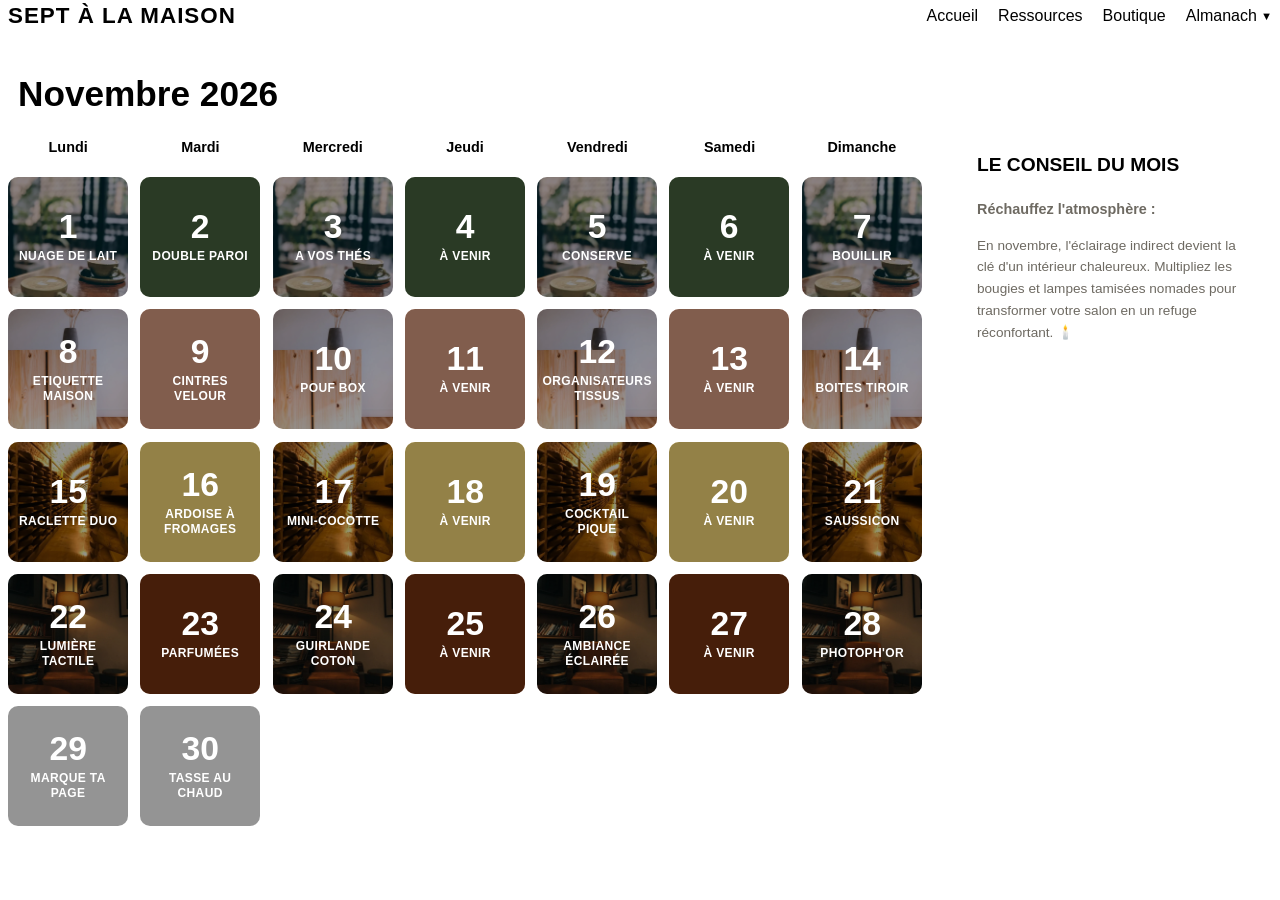
==== novembre/index.html @ d49446fe "Update index.html" ====
<!DOCTYPE html>
<html lang="fr">
<head>
    <meta charset="UTF-8">
    <meta name="viewport" content="width=device-width, initial-scale=1.0">
    <title>Sept à la Maison - Calendrier de Novembre Interactif</title>
    
    <meta name="robots" content="index, follow, max-image-preview:large">
    <meta name="description" content="Découvrez nos inspirations quotidiennes, astuces d'organisation et sélections de saison pour la maison.">
    
    <meta property="og:title" content="Sept à la Maison - Calendrier de Novembre">
    <meta property="og:description" content="Inspirations quotidiennes et astuces d'organisation pour la maison.">
    <meta property="og:type" content="website">

    <!-- Liaison vers votre feuille de style existante d'Octobre -->
    <link rel="stylesheet" href="../octobre/css/style.css">
    <!-- Liaison vers les styles spécifiques de Novembre (ajouts de la grille) -->
    <link rel="stylesheet" href="css/style-novembre.css">

    <style>
        /* Gestion dynamique de la liste déroulante Almanach */
        .dropdown-almanach { position: relative; display: inline-block; }
        .dropdown-almanach:hover .dropdown-content { display: block !important; }
        .dropdown-content a:hover { background-color: #f5f5f5; color: var(--swello-semaine) !important; }
    </style>
</head>
<body>

    <!-- Entête du site avec Menu Déroulant Almanach -->
    <header style="display: flex; justify-content: space-between; align-items: center; padding: 15px 20px; margin-bottom: 20px; border-bottom: 1px solid var(--border-color); background-color: #ffffff; margin:-20px -20px 20px -20px; font-family: sans-serif;">
        <h1 style="margin: 0; font-size: 1.4rem; text-transform: uppercase; letter-spacing: 1px; color: var(--swello-semaine);">Sept à la maison</h1>
        <nav style="display: flex; gap: 20px; align-items: center;">
            <a href="./../" style="color: var(--text-color); text-decoration: none; font-weight: 500;">Accueil</a>
            <a href="../ressources.html" style="color: var(--text-color); text-decoration: none; font-weight: 500;">Ressources</a>
            <a href="../boutique.html" style="color: var(--text-color); text-decoration: none; font-weight: 500;">Boutique</a>
            
            <!-- ONGLET ALMANACH DÉROULANT -->
            <div class="dropdown-almanach">
                <button style="background: none; border: none; color: var(--text-color); font-weight: 500; font-size: 1rem; cursor: pointer; padding: 0; display: flex; align-items: center; gap: 4px;">
                    Almanach <span style="font-size: 0.7rem;">▼</span>
                </button>
                <div class="dropdown-content" style="display: none; position: absolute; right: 0; background-color: #ffffff; min-width: 140px; box-shadow: 0px 8px 16px rgba(0,0,0,0.1); border: 1px solid var(--border-color); border-radius: 6px; z-index: 100; margin-top: 8px;">
                    <a href="../octobre/" style="color: var(--text-color); padding: 10px 15px; text-decoration: none; display: block; font-size: 0.9rem; border-bottom: 1px solid var(--border-color);">Octobre 2026</a>
                    <a href="./" style="color: var(--swello-semaine); padding: 10px 15px; text-decoration: none; display: block; font-size: 0.9rem; font-weight: bold; background-color: #f9f9f9;">Novembre 2026</a>
                </div>
            </div>
        </nav>
    </header>

    <!-- Titre Principal -->
    <div style="max-width: 1400px; margin: 30px auto 15px auto; padding: 0 10px;">
        <h2 style="font-size: 2.2rem; font-weight: 800; color: var(--swello-semaine); margin: 0; font-family: sans-serif;">Novembre 2026</h2>
    </div>

    <!-- Structure bi-colonne Swello -->
    <main class="main-layout">
        <section class="calendar-wrapper">
            <div class="calendar-grid" id="calendar-grid">
                <!-- Les en-têtes de jours et les 30 cases sont générés par le script JS -->
            </div>
        </section>

        <aside class="sidebar-notes">
            <div style="background: #ffffff; border: 1px solid var(--border-color); border-radius: 12px; padding: 25px; font-family: sans-serif;">
                <h3 style="color: var(--swello-semaine); font-size: 1.2rem; text-transform: uppercase; margin-top: 0; margin-bottom: 5px;">Le Conseil du Mois</h3>
                <div style="height: 2px; width: 40px; background: var(--swello-weekend); margin-bottom: 15px;"></div>
                <p style="font-size: 0.9rem; line-height: 1.6; color: #6E6A62; margin-bottom: 10px;"><strong>Réchauffez l'atmosphère :</strong></p>
                <p style="font-size: 0.85rem; line-height: 1.6; color: #6E6A62;">En novembre, l'éclairage indirect devient la clé d'un intérieur chaleureux. Multipliez les bougies et lampes tamisées nomades pour transformer votre salon en un refuge réconfortant. 🕯️</p>
            </div>
        </aside>
    </main>

    <!-- Liaison vers le script de Novembre -->
    <script src="js/app.js"></script>
</body>
</html>
---- novembre/css/style-novembre.css ----
/* ==========================================================================
   1. STRUCTURE GLOBALE ET MISE EN PAGE BI-COLONNE (MIROIR SWELLO)
   ========================================================================== */

.main-layout {
    display: flex;
    gap: 30px;
    max-width: 1400px;
    margin: 0 auto;
    align-items: flex-start;
    box-sizing: border-box;
}

.calendar-wrapper {
    flex: 1; /* Le calendrier prend tout l'espace disponible à gauche */
    min-width: 0;
}

.sidebar-notes {
    width: 320px; /* Fixe la largeur de la colonne de droite pour le Conseil */
    flex-shrink: 0;
    box-sizing: border-box;
}


/* ==========================================================================
   2. CONFIGURATION DE LA GRILLE DU CALENDRIER
   ========================================================================== */

/* Définition de la grille avec cases carrées adaptatives */
.calendar-grid {
    display: grid;
    grid-template-columns: repeat(7, 1fr); /* 7 colonnes pour les jours de la semaine */
    gap: 12px;
}

/* Style de base des en-têtes de jours */
.cell-header-day {
    font-weight: 600;
    text-align: center;
    padding: 10px 0;
    color: var(--text-color);
    font-size: 0.9rem;
    font-family: sans-serif;
}


/* ==========================================================================
   3. STRUCTURE DES CASES ET TEXTE INTÉGRIÉ DYNAMIQUE
   ========================================================================== */

/* Configuration de la case pour l'image et le texte adaptatif */
.calendar-case {
    container-type: inline-size;
    position: relative;
    aspect-ratio: 1 / 1; /* Force la case à rester strictement carrée */
    background-size: cover;
    background-position: center;
    border-radius: 10px;
    overflow: hidden;
    text-decoration: none;
    display: block;
    transition: transform 0.2s ease;
}
.calendar-case:hover {
    transform: scale(1.03);
}

/* Calque sombre sur l'image pour garantir la lisibilité du texte */
.case-overlay {
    position: absolute;
    inset: 0;
    background: rgba(0, 0, 0, 0.42);
    display: flex;
    flex-direction: column;
    justify-content: center;
    align-items: center;
    gap: 5%;
    padding: 8px;
    box-sizing: border-box;
    font-family: sans-serif;
}

/* Tailles du texte qui s'adaptent dynamiquement à la taille de la case */
.day-number {
    color: #ffffff;
    font-weight: 800;
    font-size: 28cqw;
    line-height: 1;
}
.day-keyword {
    color: #ffffff;
    font-weight: 600;
    font-size: 10cqw;
    text-align: center;
    text-transform: uppercase;
    letter-spacing: 0.03em;
    line-height: 1.2;
}


/* ==========================================================================
   4. ROULEMENT AUTOMATIQUE DES IMAGES PAR SEMAINE
   ========================================================================== */

/* Semaine 1 (Jours 1 à 7) */
.calendar-case[data-day="1"], .calendar-case[data-day="3"], .calendar-case[data-day="5"], .calendar-case[data-day="7"] { background-image: url('../img/11-11.webp'); }
.calendar-case[data-day="2"], .calendar-case[data-day="4"], .calendar-case[data-day="6"] { background-image: url('../img/11-12.webp'); }

/* Semaine 2 (Jours 8 à 14) */
.calendar-case[data-day="8"], .calendar-case[data-day="10"], .calendar-case[data-day="12"], .calendar-case[data-day="14"] { background-image: url('../img/11-21.webp'); }
.calendar-case[data-day="9"], .calendar-case[data-day="11"], .calendar-case[data-day="13"] { background-image: url('../img/11-22.webp'); }

/* Semaine 3 (Jours 15 à 21) */
.calendar-case[data-day="15"], .calendar-case[data-day="17"], .calendar-case[data-day="19"], .calendar-case[data-day="21"] { background-image: url('../img/11-31.webp'); }
.calendar-case[data-day="16"], .calendar-case[data-day="18"], .calendar-case[data-day="20"] { background-image: url('../img/11-32.webp'); }

/* Semaine 4 (Jours 22 à 28) */
.calendar-case[data-day="22"], .calendar-case[data-day="24"], .calendar-case[data-day="26"], .calendar-case[data-day="28"] { background-image: url('../img/11-41.webp'); }
.calendar-case[data-day="23"], .calendar-case[data-day="25"], .calendar-case[data-day="27"] { background-image: url('../img/11-42.webp'); }

/* Semaine 5 (Jours 29 à 30) */
.calendar-case[data-day="29"] { background-image: url('../img/11-51.webp'); }
.calendar-case[data-day="30"] { background-image: url('../img/11-52.webp'); }


/* ==========================================================================
   5. SÉCURITÉ DE VERROUILLAGE ET EFFETS PINTEREST
   ========================================================================== */

/* ÉTATS SÉCURITÉ / VERROUILLAGE DES JOURS FUTURS */
.calendar-case.locked {
    pointer-events: none;
    filter: grayscale(100%) opacity(0.4);
}
.calendar-case.locked .day-keyword {
    visibility: hidden; /* Masque le nom du produit si le jour n'est pas venu */
}

/* EFFET FLASH ARRIVÉE DE PINTEREST (#jourX) */
@keyframes flashEffect {
    0% { transform: scale(1); box-shadow: 0 0 0 0 rgba(255, 215, 0, 0.8); }
    50% { transform: scale(1.06); box-shadow: 0 0 25px 12px rgba(255, 215, 0, 1); }
    100% { transform: scale(1); box-shadow: 0 0 0 0 rgba(255, 215, 0, 0); }
}
.highlight-flash {
    animation: flashEffect 2s ease-in-out 2;
    z-index: 10;
    border: 2px solid #ffd700;
}

/* Force l'affichage du texte du JSON et nettoie les anciens résidus de mots-clés d'octobre */
.day-keyword::after, .day-keyword::before {
    display: none !important;
    content: "" !important;
}


/* ==========================================================================
   6. RESPONSIVE DESIGN (ADAPTABILITÉ MOBILES ET TABLETTES)
   ========================================================================== */

@media (max-width: 950px) {
    .main-layout {
        flex-direction: column; /* Aligne le bloc conseil tout en bas uniquement sur mobile et tablette */
        gap: 20px;
    }
    .sidebar-notes {
        width: 100%; /* Le bloc prend toute la largeur disponible en bas */
    }
}

@media (max-width: 600px) {
    .calendar-grid {
        grid-template-columns: repeat(4, 1fr); /* Passe la grille à 4 colonnes sur smartphone pour garder les cases lisibles */
        gap: 8px;
    }
    .cell-header-day { 
        display: none; /* Masque la ligne fixe des noms de jours sur petit écran mobile */
    } 
}
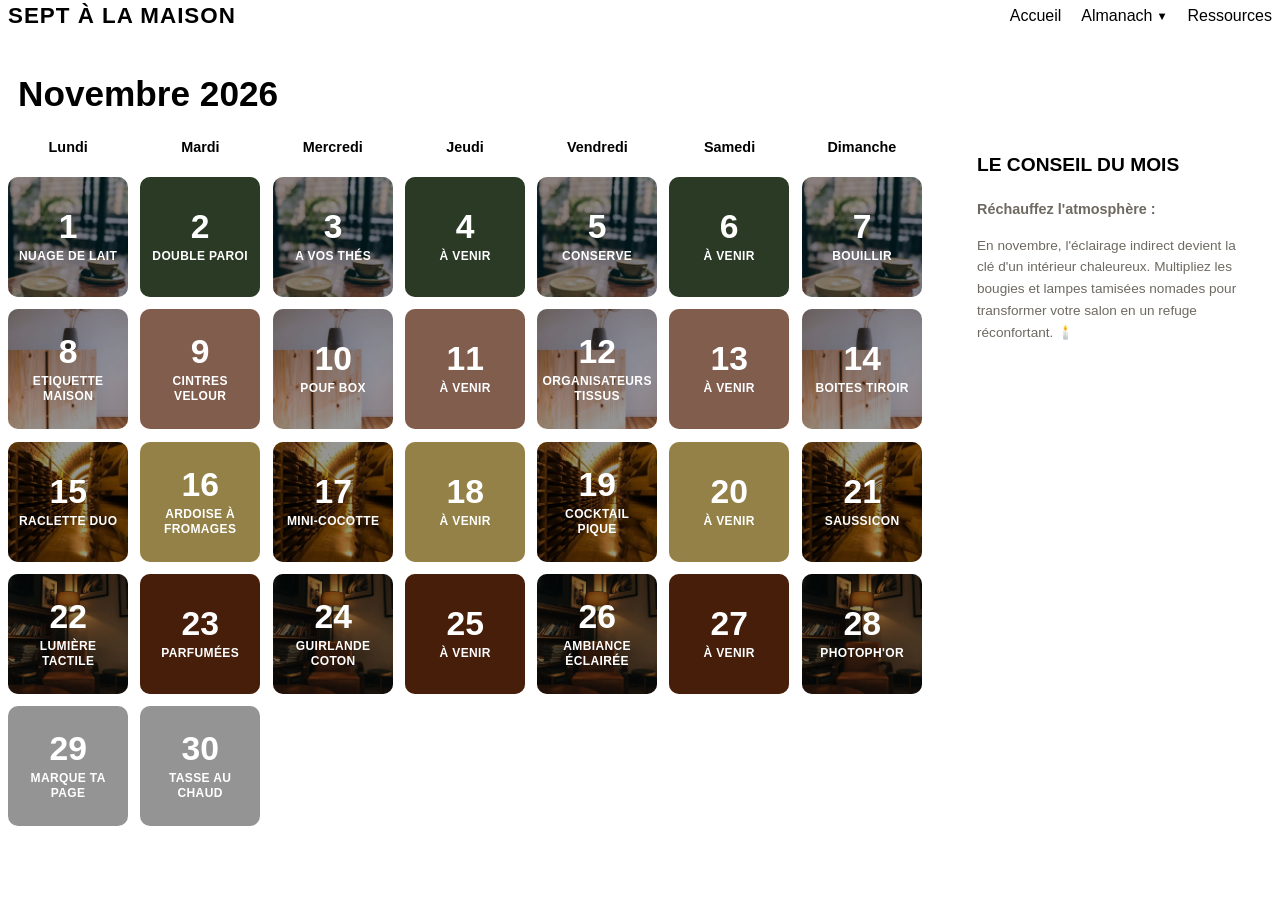
==== commit eb804e84: "Update index.html" ====
--- a/novembre/index.html
+++ b/novembre/index.html
@@ -17,33 +17,58 @@
     <!-- Liaison vers les styles spécifiques de Novembre (ajouts de la grille) -->
     <link rel="stylesheet" href="css/style-novembre.css">
 
-    <style>
-        /* Gestion dynamique de la liste déroulante Almanach */
-        .dropdown-almanach { position: relative; display: inline-block; }
-        .dropdown-almanach:hover .dropdown-content { display: block !important; }
-        .dropdown-content a:hover { background-color: #f5f5f5; color: var(--swello-semaine) !important; }
+        <style>
+        /* Gestion fluide de la liste déroulante Almanach */
+        .dropdown-almanach { 
+            position: relative; 
+            display: inline-block; 
+        }
+        /* Crée une zone invisible pour faire la liaison et éviter la fermeture brutale */
+        .dropdown-almanach::after {
+            content: "";
+            position: absolute;
+            bottom: -15px;
+            left: 0;
+            right: 0;
+            height: 15px;
+            display: block;
+        }
+        .dropdown-almanach:hover .dropdown-content { 
+            display: block !important; 
+        }
+        .dropdown-content a:hover { 
+            background-color: #f5f5f5; 
+            color: var(--swello-semaine) !important; 
+        }
     </style>
 </head>
 <body>
 
-    <!-- Entête du site avec Menu Déroulant Almanach -->
+    <!-- Entête du site avec Menu Réorganisé -->
     <header style="display: flex; justify-content: space-between; align-items: center; padding: 15px 20px; margin-bottom: 20px; border-bottom: 1px solid var(--border-color); background-color: #ffffff; margin:-20px -20px 20px -20px; font-family: sans-serif;">
         <h1 style="margin: 0; font-size: 1.4rem; text-transform: uppercase; letter-spacing: 1px; color: var(--swello-semaine);">Sept à la maison</h1>
         <nav style="display: flex; gap: 20px; align-items: center;">
+            <!-- 1. ACCUEIL -->
             <a href="./../" style="color: var(--text-color); text-decoration: none; font-weight: 500;">Accueil</a>
-            <a href="../ressources.html" style="color: var(--text-color); text-decoration: none; font-weight: 500;">Ressources</a>
-            <a href="../boutique.html" style="color: var(--text-color); text-decoration: none; font-weight: 500;">Boutique</a>
             
-            <!-- ONGLET ALMANACH DÉROULANT -->
-            <div class="dropdown-almanach">
-                <button style="background: none; border: none; color: var(--text-color); font-weight: 500; font-size: 1rem; cursor: pointer; padding: 0; display: flex; align-items: center; gap: 4px;">
+            <!-- 2. ALMANACH (VOTRE CALENDRIER) -->
+            <div class="dropdown-almanach" style="padding-bottom: 10px; margin-bottom: -10px;">
+                <button style="background: none; border: none; color: var(--text-color); font-weight: 500; font-size: 1rem; cursor: pointer; padding: 0; display: flex; align-items: center; gap: 4px; font-family: sans-serif;">
                     Almanach <span style="font-size: 0.7rem;">▼</span>
                 </button>
-                <div class="dropdown-content" style="display: none; position: absolute; right: 0; background-color: #ffffff; min-width: 140px; box-shadow: 0px 8px 16px rgba(0,0,0,0.1); border: 1px solid var(--border-color); border-radius: 6px; z-index: 100; margin-top: 8px;">
+                <div class="dropdown-content" style="display: none; position: absolute; left: 0; background-color: #ffffff; min-width: 150px; box-shadow: 0px 8px 16px rgba(0,0,0,0.1); border: 1px solid var(--border-color); border-radius: 6px; z-index: 1000; margin-top: 10px;">
                     <a href="../octobre/" style="color: var(--text-color); padding: 10px 15px; text-decoration: none; display: block; font-size: 0.9rem; border-bottom: 1px solid var(--border-color);">Octobre 2026</a>
-                    <a href="./" style="color: var(--swello-semaine); padding: 10px 15px; text-decoration: none; display: block; font-size: 0.9rem; font-weight: bold; background-color: #f9f9f9;">Novembre 2026</a>
+                    <a href="./" style="color: var(--swello-semaine); padding: 10px 15px; text-decoration: none; display: block; font-size: 0.9rem; font-weight: bold; background-color: #f9f9f9; border-bottom: 1px solid var(--border-color);">Novembre 2026</a>
+                    <a href="../decembre/" style="color: var(--text-color); padding: 10px 15px; text-decoration: none; display: block; font-size: 0.9rem;">Décembre 2026</a>
                 </div>
             </div>
+
+            <!-- 3. RESSOURCES -->
+            <a href="../ressources.html" style="color: var(--text-color); text-decoration: none; font-weight: 500;">Ressources</a>
+
+            <!-- 4. ENTRÉES EXTENSIONS (Modifiables selon vos futurs projets) -->
+            <!-- <a href="../blog.html" style="color: var(--text-color); text-decoration: none; font-weight: 500;">Blog</a> -->
+            <!-- <a href="../contact.html" style="color: var(--text-color); text-decoration: none; font-weight: 500;">Contact</a> -->
         </nav>
     </header>
 
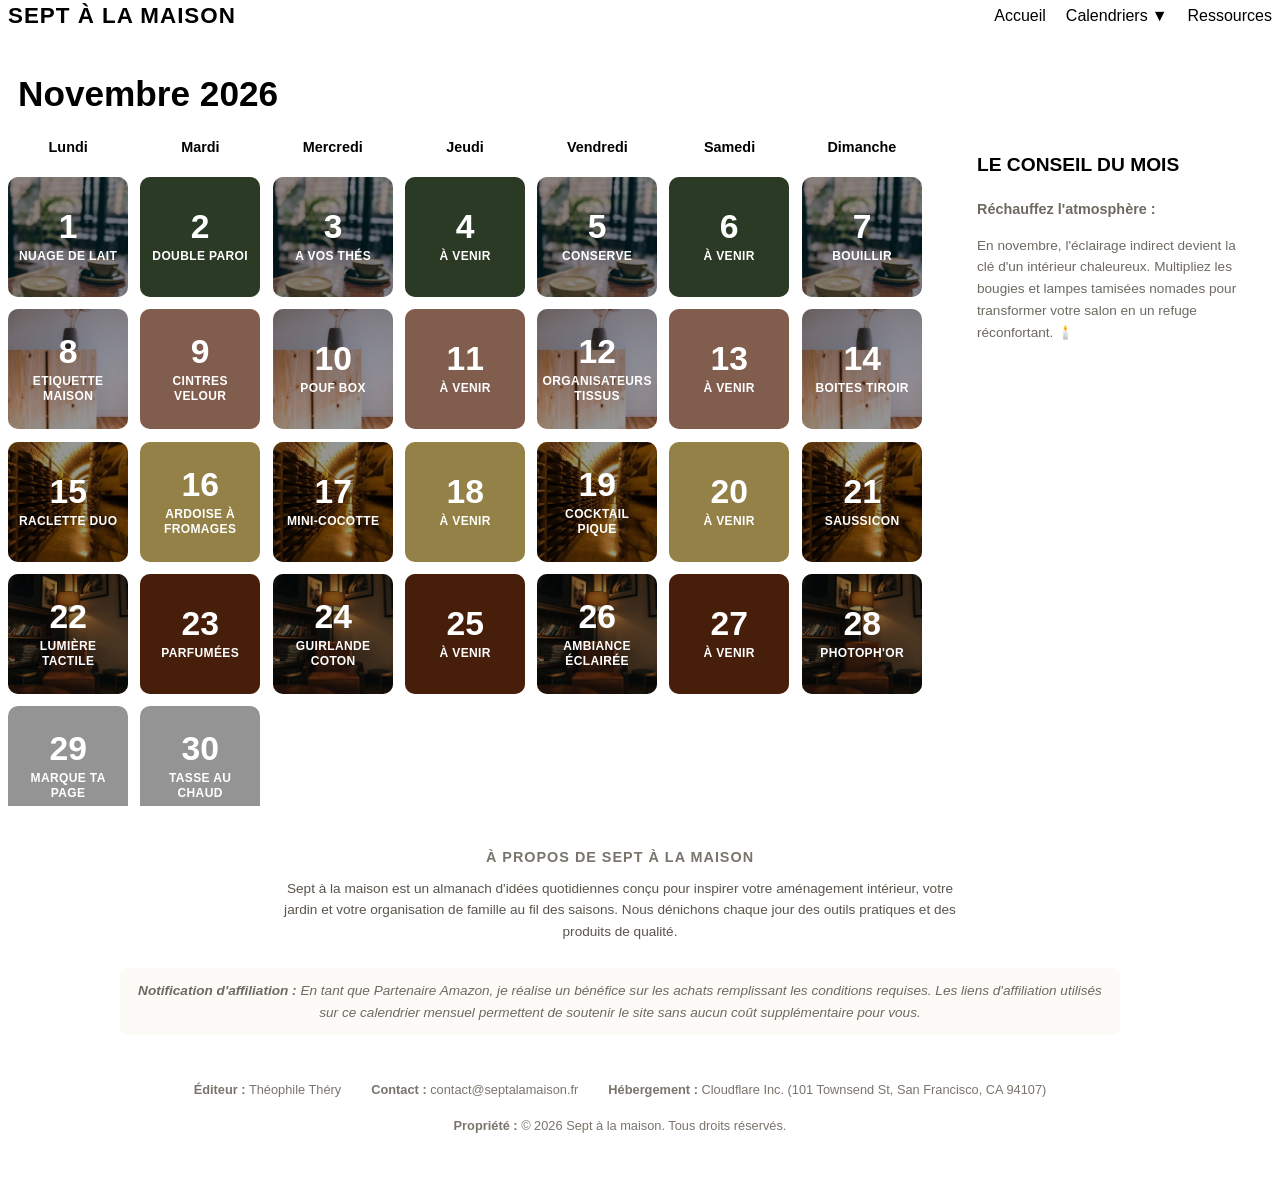
==== commit f4d918b1: "Update index.html" ====
--- a/novembre/index.html
+++ b/novembre/index.html
@@ -4,87 +4,49 @@
     <meta charset="UTF-8">
     <meta name="viewport" content="width=device-width, initial-scale=1.0">
     <title>Sept à la Maison - Calendrier de Novembre Interactif</title>
-    
     <meta name="robots" content="index, follow, max-image-preview:large">
     <meta name="description" content="Découvrez nos inspirations quotidiennes, astuces d'organisation et sélections de saison pour la maison.">
-    
     <meta property="og:title" content="Sept à la Maison - Calendrier de Novembre">
     <meta property="og:description" content="Inspirations quotidiennes et astuces d'organisation pour la maison.">
     <meta property="og:type" content="website">
 
-    <!-- Liaison vers votre feuille de style existante d'Octobre -->
     <link rel="stylesheet" href="../octobre/css/style.css">
-    <!-- Liaison vers les styles spécifiques de Novembre (ajouts de la grille) -->
     <link rel="stylesheet" href="css/style-novembre.css">
-
-        <style>
-        /* Gestion fluide de la liste déroulante Almanach */
-        .dropdown-almanach { 
-            position: relative; 
-            display: inline-block; 
-        }
-        /* Crée une zone invisible pour faire la liaison et éviter la fermeture brutale */
-        .dropdown-almanach::after {
-            content: "";
-            position: absolute;
-            bottom: -15px;
-            left: 0;
-            right: 0;
-            height: 15px;
-            display: block;
-        }
-        .dropdown-almanach:hover .dropdown-content { 
-            display: block !important; 
-        }
-        .dropdown-content a:hover { 
-            background-color: #f5f5f5; 
-            color: var(--swello-semaine) !important; 
-        }
+    <style>
+        .dropdown-almanach { position: relative; display: inline-block; }
+        .dropdown-almanach::after { content: ""; position: absolute; bottom: -15px; left: 0; right: 0; height: 15px; display: block; }
+        .dropdown-almanach:hover .dropdown-content { display: block !important; }
+        .dropdown-content { display: none; position: absolute; left: 0; background-color: #ffffff; min-width: 160px; box-shadow: 0px 8px 16px rgba(0,0,0,0.1); border: 1px solid var(--border-color); border-radius: 6px; z-index: 1000; margin-top: 10px; max-height: 400px; overflow-y: auto; }
+        .dropdown-content a { color: var(--text-color) !important; padding: 10px 15px; text-decoration: none; display: block; font-size: 0.9rem; }
+        .dropdown-content a:hover { background-color: #f5f5f5; color: var(--swello-semaine) !important; }
     </style>
 </head>
 <body>
-
-    <!-- Entête du site avec Menu Réorganisé -->
     <header style="display: flex; justify-content: space-between; align-items: center; padding: 15px 20px; margin-bottom: 20px; border-bottom: 1px solid var(--border-color); background-color: #ffffff; margin:-20px -20px 20px -20px; font-family: sans-serif;">
         <h1 style="margin: 0; font-size: 1.4rem; text-transform: uppercase; letter-spacing: 1px; color: var(--swello-semaine);">Sept à la maison</h1>
         <nav style="display: flex; gap: 20px; align-items: center;">
-            <!-- 1. ACCUEIL -->
-            <a href="./../" style="color: var(--text-color); text-decoration: none; font-weight: 500;">Accueil</a>
-            
-            <!-- 2. ALMANACH (VOTRE CALENDRIER) -->
+            <a href="https://septalamaison.fr" style="color: var(--text-color); text-decoration: none; font-weight: 500; font-size: 1rem;">Accueil</a>
             <div class="dropdown-almanach" style="padding-bottom: 10px; margin-bottom: -10px;">
                 <button style="background: none; border: none; color: var(--text-color); font-weight: 500; font-size: 1rem; cursor: pointer; padding: 0; display: flex; align-items: center; gap: 4px; font-family: sans-serif;">
-                    Almanach <span style="font-size: 0.7rem;">▼</span>
+                    Calendriers <span>▼</span>
                 </button>
-                <div class="dropdown-content" style="display: none; position: absolute; left: 0; background-color: #ffffff; min-width: 150px; box-shadow: 0px 8px 16px rgba(0,0,0,0.1); border: 1px solid var(--border-color); border-radius: 6px; z-index: 1000; margin-top: 10px;">
-                    <a href="../octobre/" style="color: var(--text-color); padding: 10px 15px; text-decoration: none; display: block; font-size: 0.9rem; border-bottom: 1px solid var(--border-color);">Octobre 2026</a>
-                    <a href="./" style="color: var(--swello-semaine); padding: 10px 15px; text-decoration: none; display: block; font-size: 0.9rem; font-weight: bold; background-color: #f9f9f9; border-bottom: 1px solid var(--border-color);">Novembre 2026</a>
-                    <a href="../decembre/" style="color: var(--text-color); padding: 10px 15px; text-decoration: none; display: block; font-size: 0.9rem;">Décembre 2026</a>
+                <div class="dropdown-content">
+                    <a href="https://septalamaison.frnovembre/" style="color: #ffffff !important; font-weight: bold; background-color: var(--swello-semaine);">✨ Novembre 2026</a>
+                    <a href="https://septalamaison.frjanvier/">Janvier</a><a href="https://septalamaison.frfevrier/">Février</a><a href="https://septalamaison.frmars/">Mars</a><a href="https://septalamaison.fravril/">Avril</a><a href="https://septalamaison.frmai/">Mai</a><a href="https://septalamaison.frjuin/">Juin</a><a href="https://septalamaison.frjuillet/">Juillet</a><a href="https://septalamaison.fraout/">Août</a><a href="https://septalamaison.frseptembre/">Septembre</a><a href="https://septalamaison.froctobre/">Octobre</a><a href="https://septalamaison.frdecembre/">Décembre</a>
                 </div>
             </div>
-
-            <!-- 3. RESSOURCES -->
-            <a href="../ressources.html" style="color: var(--text-color); text-decoration: none; font-weight: 500;">Ressources</a>
-
-            <!-- 4. ENTRÉES EXTENSIONS (Modifiables selon vos futurs projets) -->
-            <!-- <a href="../blog.html" style="color: var(--text-color); text-decoration: none; font-weight: 500;">Blog</a> -->
-            <!-- <a href="../contact.html" style="color: var(--text-color); text-decoration: none; font-weight: 500;">Contact</a> -->
+            <a href="https://septalamaison.frressources.html" style="color: var(--text-color); text-decoration: none; font-weight: 500; font-size: 1rem;">Ressources</a>
         </nav>
     </header>
 
-    <!-- Titre Principal -->
     <div style="max-width: 1400px; margin: 30px auto 15px auto; padding: 0 10px;">
         <h2 style="font-size: 2.2rem; font-weight: 800; color: var(--swello-semaine); margin: 0; font-family: sans-serif;">Novembre 2026</h2>
     </div>
 
-    <!-- Structure bi-colonne Swello -->
     <main class="main-layout">
         <section class="calendar-wrapper">
-            <div class="calendar-grid" id="calendar-grid">
-                <!-- Les en-têtes de jours et les 30 cases sont générés par le script JS -->
-            </div>
+            <div class="calendar-grid" id="calendar-grid"></div>
         </section>
-
         <aside class="sidebar-notes">
             <div style="background: #ffffff; border: 1px solid var(--border-color); border-radius: 12px; padding: 25px; font-family: sans-serif;">
                 <h3 style="color: var(--swello-semaine); font-size: 1.2rem; text-transform: uppercase; margin-top: 0; margin-bottom: 5px;">Le Conseil du Mois</h3>
@@ -95,7 +57,20 @@
         </aside>
     </main>
 
-    <!-- Liaison vers le script de Novembre -->
+    <footer style="text-align: center; padding: 40px 20px; border-top: 1px solid var(--border-color); background-color: #ffffff; margin-top: auto; font-family: sans-serif; font-size: 0.85rem; color: #7A756C; line-height: 1.6; margin:-20px -20px -20px -20px; width: 100vw; position: relative; left: 50%; transform: translateX(-50%); box-sizing: border-box;">
+        <div style="max-width: 1000px; margin: 0 auto;">
+            <div style="margin-bottom: 25px;">
+                <h4 style="margin: 0 0 8px 0; text-transform: uppercase; letter-spacing: 1px; color: var(--text-color); font-size: 0.9rem;">À Propos de Sept à la maison</h4>
+                <p style="max-width: 700px; margin: 0 auto; color: #5A554C;">Sept à la maison est un almanach d'idées quotidiennes conçu pour inspirer votre aménagement intérieur, votre jardin et votre organisation de famille au fil des saisons. Nous dénichons chaque jour des outils pratiques et des produits de qualité.</p>
+            </div>
+            <div style="margin-bottom: 25px; padding: 12px; background-color: #FDFBF7; border: 1px solid var(--border-color); border-radius: 6px; font-style: italic; color: #6E6A62;">
+                <strong>Notification d'affiliation :</strong> En tant que Partenaire Amazon, je réalise un bénéfice sur les achats remplissant les conditions requises. Les liens d'affiliation utilisés sur ce calendrier mensuel permettent de soutenir le site sans aucun coût supplémentaire pour vous.
+            </div>
+            <div style="border-top: 1px solid var(--border-color); padding-top: 20px; display: flex; flex-wrap: wrap; justify-content: center; gap: 15px 30px; font-size: 0.8rem;">
+                <span><strong>Éditeur :</strong> Théophile Théry</span><span><strong>Contact :</strong> contact@septalamaison.fr</span><span><strong>Hébergement :</strong> Cloudflare Inc. (101 Townsend St, San Francisco, CA 94107)</span><span><strong>Propriété :</strong> © 2026 Sept à la maison. Tous droits réservés.</span>
+            </div>
+        </div>
+    </footer>
     <script src="js/app.js"></script>
 </body>
 </html>
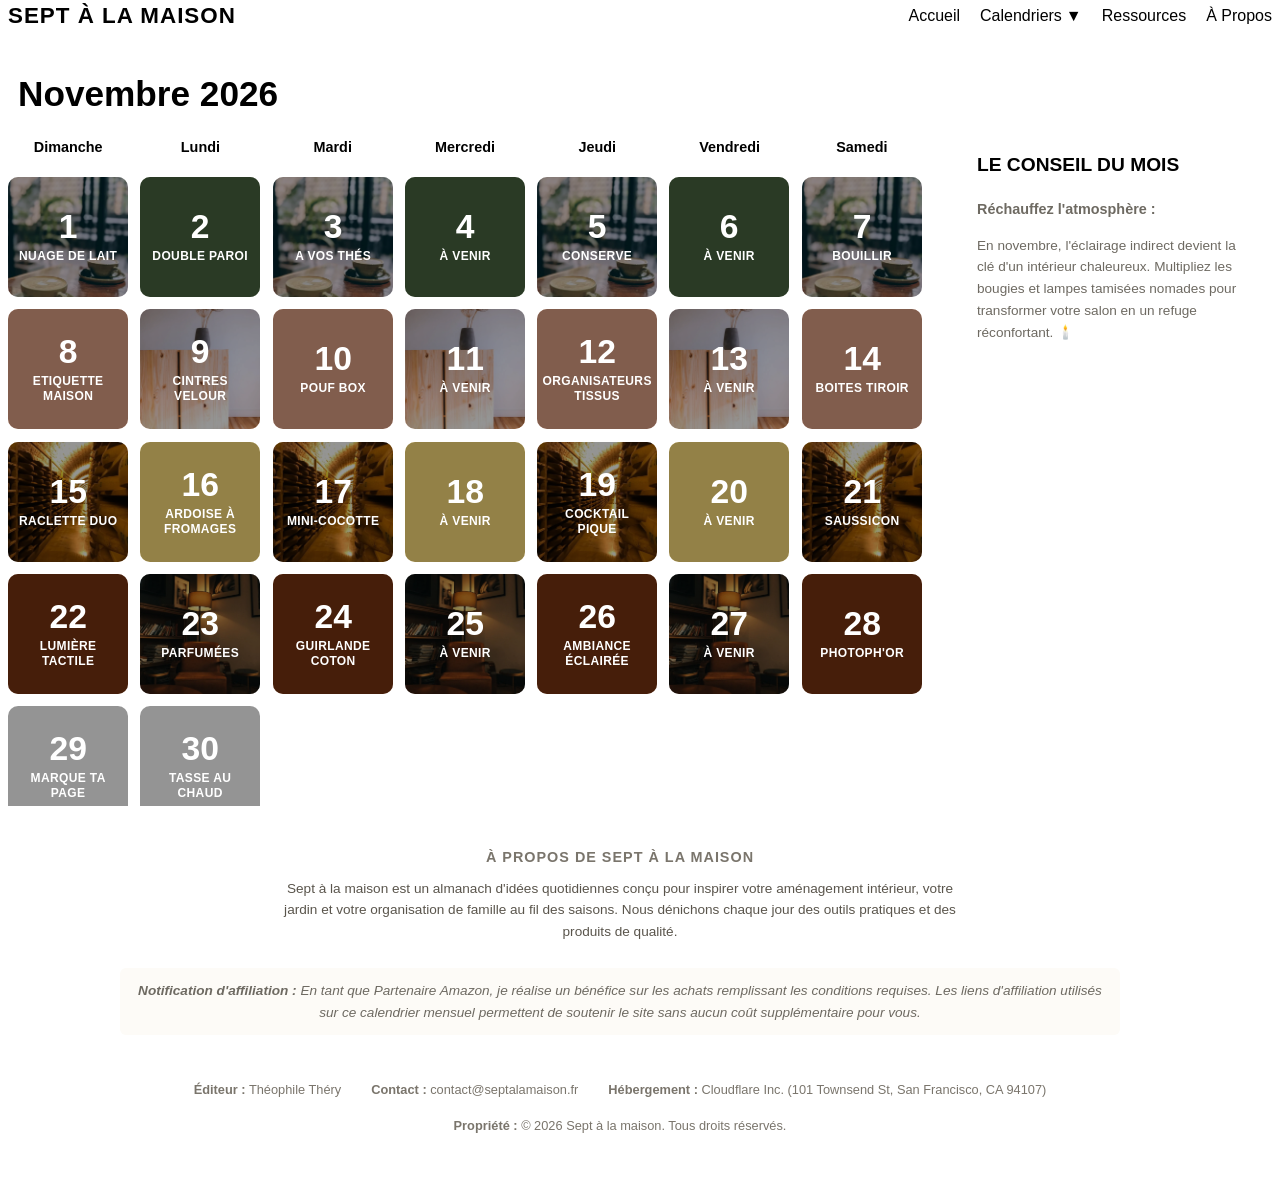
==== commit 5050e671: "Update index.html" ====
--- a/novembre/index.html
+++ b/novembre/index.html
@@ -36,6 +36,7 @@
                 </div>
             </div>
             <a href="https://septalamaison.frressources.html" style="color: var(--text-color); text-decoration: none; font-weight: 500; font-size: 1rem;">Ressources</a>
+            <a href="#about" style="color: var(--text-color); text-decoration: none; font-weight: 500; font-size: 1rem;">À Propos</a>
         </nav>
     </header>
 
--- a/novembre/css/style-novembre.css
+++ b/novembre/css/style-novembre.css
@@ -46,7 +46,7 @@
 
 
 /* ==========================================================================
-   3. STRUCTURE DES CASES ET TEXTE INTÉGRIÉ DYNAMIQUE
+   3. STRUCTURE DES CASES ET TEXTE INTÉGRÉ DYNAMIQUE
    ========================================================================== */
 
 /* Configuration de la case pour l'image et le texte adaptatif */
@@ -107,17 +107,18 @@
 .calendar-case[data-day="1"], .calendar-case[data-day="3"], .calendar-case[data-day="5"], .calendar-case[data-day="7"] { background-image: url('../img/11-11.webp'); }
 .calendar-case[data-day="2"], .calendar-case[data-day="4"], .calendar-case[data-day="6"] { background-image: url('../img/11-12.webp'); }
 
-/* Semaine 2 (Jours 8 à 14) */
-.calendar-case[data-day="8"], .calendar-case[data-day="10"], .calendar-case[data-day="12"], .calendar-case[data-day="14"] { background-image: url('../img/11-21.webp'); }
-.calendar-case[data-day="9"], .calendar-case[data-day="11"], .calendar-case[data-day="13"] { background-image: url('../img/11-22.webp'); }
+/* Semaine 2 (Jours 8 à 14) - CORRIGÉE : le jour 8 prend le second visuel (11-22) */
+.calendar-case[data-day="8"], .calendar-case[data-day="10"], .calendar-case[data-day="12"], .calendar-case[data-day="14"] { background-image: url('../img/11-22.webp'); }
+.calendar-case[data-day="9"], .calendar-case[data-day="11"], .calendar-case[data-day="13"] { background-image: url('../img/11-21.webp'); }
 
-/* Semaine 3 (Jours 15 à 21) */
+/* Semaine 3 (Jours 15 à 21) - Reste linéaire */
 .calendar-case[data-day="15"], .calendar-case[data-day="17"], .calendar-case[data-day="19"], .calendar-case[data-day="21"] { background-image: url('../img/11-31.webp'); }
 .calendar-case[data-day="16"], .calendar-case[data-day="18"], .calendar-case[data-day="20"] { background-image: url('../img/11-32.webp'); }
 
-/* Semaine 4 (Jours 22 à 28) */
-.calendar-case[data-day="22"], .calendar-case[data-day="24"], .calendar-case[data-day="26"], .calendar-case[data-day="28"] { background-image: url('../img/11-41.webp'); }
-.calendar-case[data-day="23"], .calendar-case[data-day="25"], .calendar-case[data-day="27"] { background-image: url('../img/11-42.webp'); }
+/* Semaine 4 (Jours 22 à 28) - CORRIGÉE : le jour 22 prend le second visuel (11-42) */
+.calendar-case[data-day="22"], .calendar-case[data-day="24"], .calendar-case[data-day="26"], .calendar-case[data-day="28"] { background-image: url('../img/11-42.webp'); }
+.calendar-case[data-day="23"], .calendar-case[data-day="25"], .calendar-case[data-day="27"] { background-image: url('../img/11-41.webp'); }
+
 
 /* Semaine 5 (Jours 29 à 30) */
 .calendar-case[data-day="29"] { background-image: url('../img/11-51.webp'); }
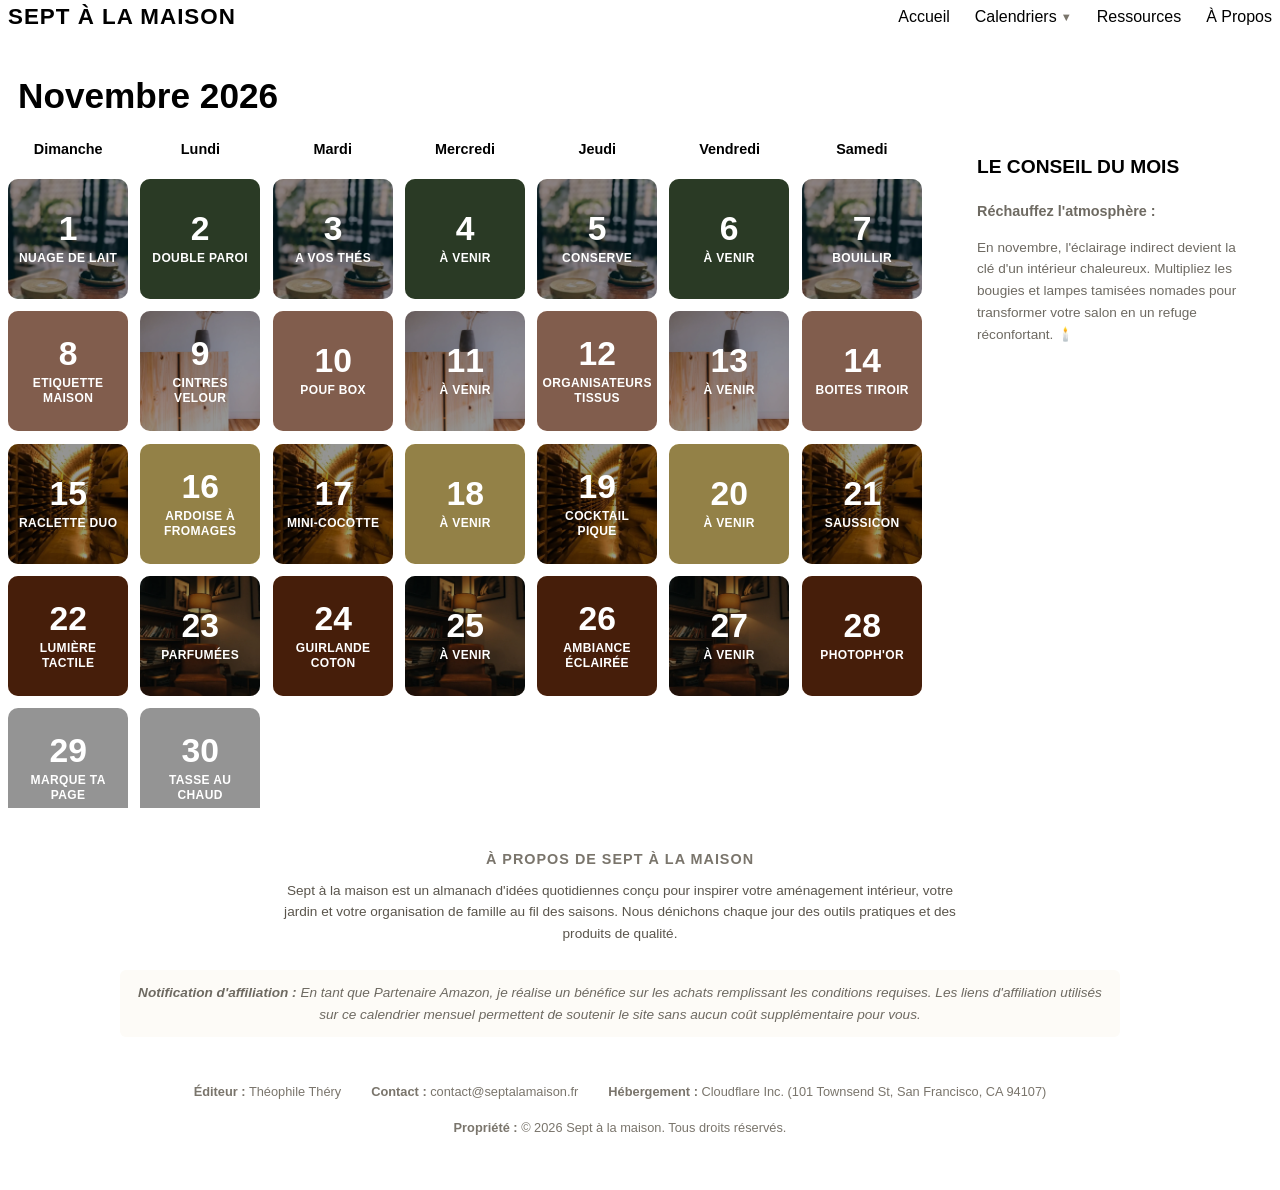
==== commit 3f144fa0: "Update index.html" ====
--- a/novembre/index.html
+++ b/novembre/index.html
@@ -24,20 +24,38 @@
 <body>
     <header style="display: flex; justify-content: space-between; align-items: center; padding: 15px 20px; margin-bottom: 20px; border-bottom: 1px solid var(--border-color); background-color: #ffffff; margin:-20px -20px 20px -20px; font-family: sans-serif;">
         <h1 style="margin: 0; font-size: 1.4rem; text-transform: uppercase; letter-spacing: 1px; color: var(--swello-semaine);">Sept à la maison</h1>
-        <nav style="display: flex; gap: 20px; align-items: center;">
-            <a href="https://septalamaison.fr" style="color: var(--text-color); text-decoration: none; font-weight: 500; font-size: 1rem;">Accueil</a>
-            <div class="dropdown-almanach" style="padding-bottom: 10px; margin-bottom: -10px;">
-                <button style="background: none; border: none; color: var(--text-color); font-weight: 500; font-size: 1rem; cursor: pointer; padding: 0; display: flex; align-items: center; gap: 4px; font-family: sans-serif;">
-                    Calendriers <span>▼</span>
-                </button>
-                <div class="dropdown-content">
-                    <a href="https://septalamaison.frnovembre/" style="color: #ffffff !important; font-weight: bold; background-color: var(--swello-semaine);">✨ Novembre 2026</a>
-                    <a href="https://septalamaison.frjanvier/">Janvier</a><a href="https://septalamaison.frfevrier/">Février</a><a href="https://septalamaison.frmars/">Mars</a><a href="https://septalamaison.fravril/">Avril</a><a href="https://septalamaison.frmai/">Mai</a><a href="https://septalamaison.frjuin/">Juin</a><a href="https://septalamaison.frjuillet/">Juillet</a><a href="https://septalamaison.fraout/">Août</a><a href="https://septalamaison.frseptembre/">Septembre</a><a href="https://septalamaison.froctobre/">Octobre</a><a href="https://septalamaison.frdecembre/">Décembre</a>
+              <nav style="display: flex; gap: 25px; align-items: center; font-family: 'Segoe UI', sans-serif; font-size: 1rem; font-weight: 500;">
+            <!-- 1. ACCUEIL -->
+            <a href="https://septalamaison.fr" style="color: var(--text-color); text-decoration: none; padding: 5px 0;">Accueil</a>
+            
+            <!-- 2. ONGLET CALENDRIERS DÉROULANT ALIGNÉ -->
+            <div class="dropdown-almanach" style="position: relative; display: inline-block; padding: 5px 0;">
+                <span style="color: var(--text-color); cursor: pointer; display: flex; align-items: center; gap: 4px;">
+                    Calendriers <span style="font-size: 0.7rem; color: #7A756C;">▼</span>
+                </span>
+                <div class="dropdown-content" style="display: none; position: absolute; left: 0; background-color: #ffffff; min-width: 160px; box-shadow: 0px 8px 16px rgba(0,0,0,0.1); border: 1px solid var(--border-color); border-radius: 6px; z-index: 1000; margin-top: 10px; max-height: 400px; overflow-y: auto;">
+                    <a href="https://septalamaison.frnovembre/" style="color: #ffffff !important; padding: 12px 15px; text-decoration: none; display: block; font-size: 0.95rem; font-weight: bold; background-color: var(--swello-semaine); border-bottom: 2px solid var(--border-color);">✨ Novembre 2026</a>
+                    <a href="https://septalamaison.frjanvier/" style="padding: 10px 15px; text-decoration: none; display: block; font-size: 0.9rem; border-bottom: 1px solid var(--border-color);">Janvier</a>
+                    <a href="https://septalamaison.frfevrier/" style="padding: 10px 15px; text-decoration: none; display: block; font-size: 0.9rem; border-bottom: 1px solid var(--border-color);">Février</a>
+                    <a href="https://septalamaison.frmars/" style="padding: 10px 15px; text-decoration: none; display: block; font-size: 0.9rem; border-bottom: 1px solid var(--border-color);">Mars</a>
+                    <a href="https://septalamaison.fravril/" style="padding: 10px 15px; text-decoration: none; display: block; font-size: 0.9rem; border-bottom: 1px solid var(--border-color);">Avril</a>
+                    <a href="https://septalamaison.frmai/" style="padding: 10px 15px; text-decoration: none; display: block; font-size: 0.9rem; border-bottom: 1px solid var(--border-color);">Mai</a>
+                    <a href="https://septalamaison.frjuin/" style="padding: 10px 15px; text-decoration: none; display: block; font-size: 0.9rem; border-bottom: 1px solid var(--border-color);">Juin</a>
+                    <a href="https://septalamaison.frjuillet/" style="padding: 10px 15px; text-decoration: none; display: block; font-size: 0.9rem; border-bottom: 1px solid var(--border-color);">Juillet</a>
+                    <a href="https://septalamaison.fraout/" style="padding: 10px 15px; text-decoration: none; display: block; font-size: 0.9rem; border-bottom: 1px solid var(--border-color);">Août</a>
+                    <a href="https://septalamaison.frseptembre/" style="padding: 10px 15px; text-decoration: none; display: block; font-size: 0.9rem; border-bottom: 1px solid var(--border-color);">Septembre</a>
+                    <a href="https://septalamaison.froctobre/" style="padding: 10px 15px; text-decoration: none; display: block; font-size: 0.9rem; border-bottom: 1px solid var(--border-color);">Octobre</a>
+                    <a href="https://septalamaison.frdecembre/" style="padding: 10px 15px; text-decoration: none; display: block; font-size: 0.9rem;">Décembre</a>
                 </div>
             </div>
-            <a href="https://septalamaison.frressources.html" style="color: var(--text-color); text-decoration: none; font-weight: 500; font-size: 1rem;">Ressources</a>
-            <a href="#about" style="color: var(--text-color); text-decoration: none; font-weight: 500; font-size: 1rem;">À Propos</a>
+
+            <!-- 3. RESSOURCES -->
+            <a href="https://septalamaison.frressources.html" style="color: var(--text-color); text-decoration: none; padding: 5px 0;">Ressources</a>
+
+            <!-- 4. À PROPOS (Ancre vers le footer) -->
+            <a href="#about" style="color: var(--text-color); text-decoration: none; padding: 5px 0;">À Propos</a>
         </nav>
+
     </header>
 
     <div style="max-width: 1400px; margin: 30px auto 15px auto; padding: 0 10px;">
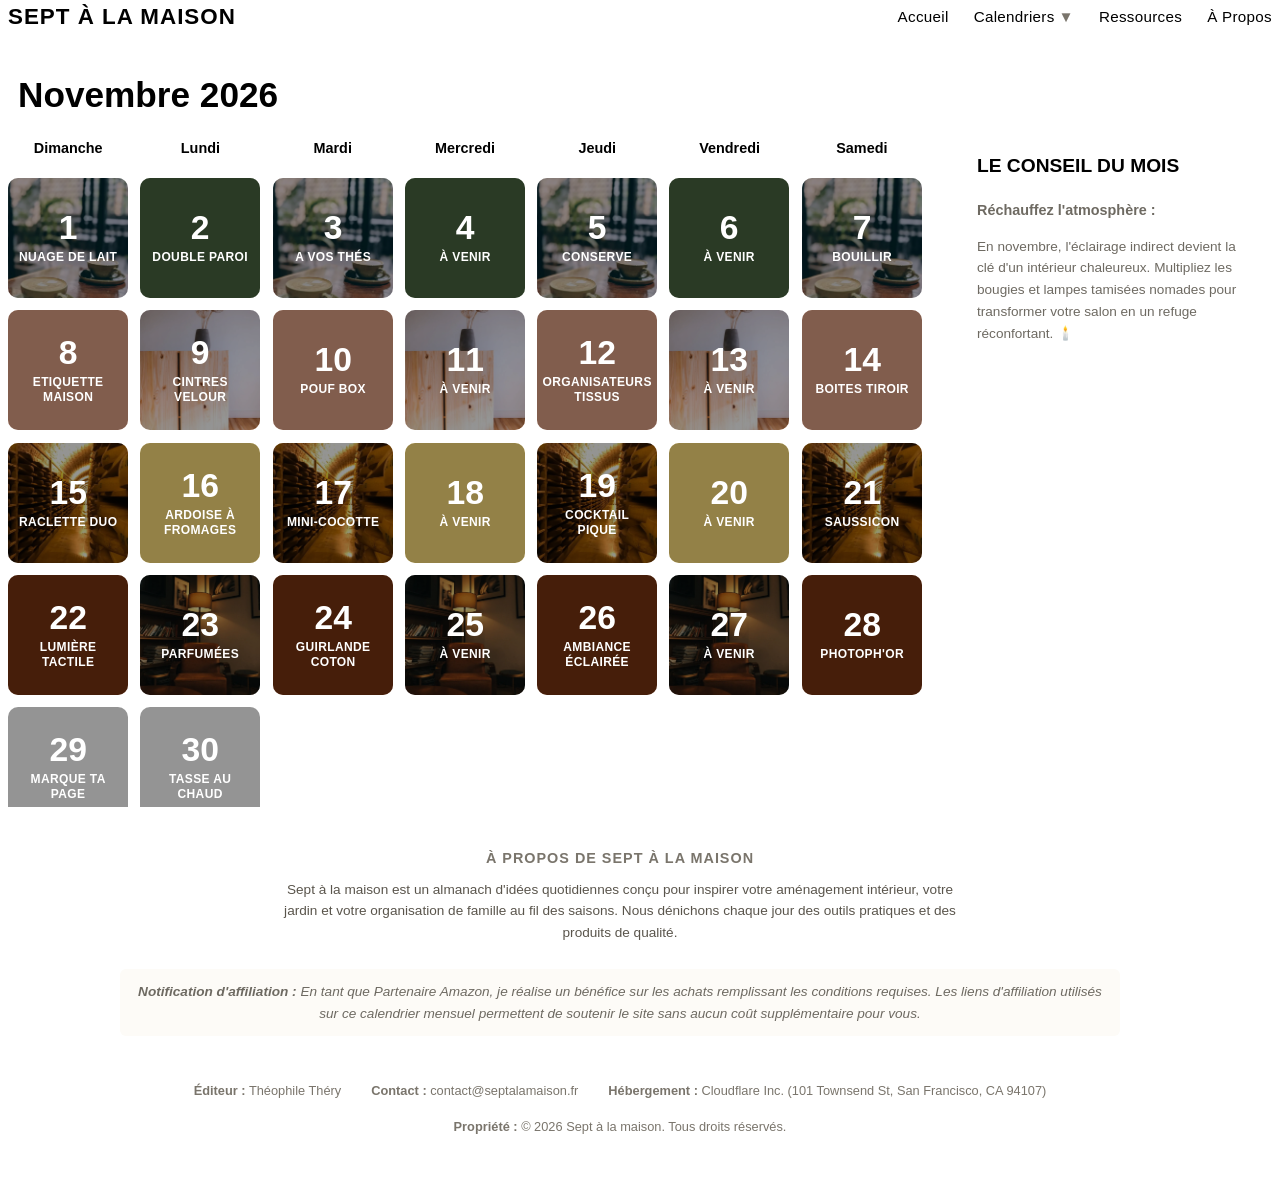
==== commit 6b81e2c3: "Update index.html" ====
--- a/novembre/index.html
+++ b/novembre/index.html
@@ -22,19 +22,22 @@
     </style>
 </head>
 <body>
-    <header style="display: flex; justify-content: space-between; align-items: center; padding: 15px 20px; margin-bottom: 20px; border-bottom: 1px solid var(--border-color); background-color: #ffffff; margin:-20px -20px 20px -20px; font-family: sans-serif;">
+    <!-- Entête du site fixe et harmonisée pour Novembre -->
+    <header style="display: flex; justify-content: space-between; align-items: center; padding: 15px 20px; margin-bottom: 20px; border-bottom: 1px solid var(--border-color); background-color: #ffffff; margin:-20px -20px 20px -20px; font-family: 'Segoe UI', sans-serif;">
         <h1 style="margin: 0; font-size: 1.4rem; text-transform: uppercase; letter-spacing: 1px; color: var(--swello-semaine);">Sept à la maison</h1>
-              <nav style="display: flex; gap: 25px; align-items: center; font-family: 'Segoe UI', sans-serif; font-size: 1rem; font-weight: 500;">
-            <!-- 1. ACCUEIL -->
+        <nav style="display: flex; gap: 25px; align-items: center; font-size: 1rem; font-weight: 500;">
+            <!-- 1. ACCUEIL (Retourne à la racine depuis le sous-dossier) -->
             <a href="https://septalamaison.fr" style="color: var(--text-color); text-decoration: none; padding: 5px 0;">Accueil</a>
             
-            <!-- 2. ONGLET CALENDRIERS DÉROULANT ALIGNÉ -->
+            <!-- 2. ONGLET CALENDRIERS DÉROULANT -->
             <div class="dropdown-almanach" style="position: relative; display: inline-block; padding: 5px 0;">
                 <span style="color: var(--text-color); cursor: pointer; display: flex; align-items: center; gap: 4px;">
                     Calendriers <span style="font-size: 0.7rem; color: #7A756C;">▼</span>
                 </span>
-                <div class="dropdown-content" style="display: none; position: absolute; left: 0; background-color: #ffffff; min-width: 160px; box-shadow: 0px 8px 16px rgba(0,0,0,0.1); border: 1px solid var(--border-color); border-radius: 6px; z-index: 1000; margin-top: 10px; max-height: 400px; overflow-y: auto;">
-                    <a href="https://septalamaison.frnovembre/" style="color: #ffffff !important; padding: 12px 15px; text-decoration: none; display: block; font-size: 0.95rem; font-weight: bold; background-color: var(--swello-semaine); border-bottom: 2px solid var(--border-color);">✨ Novembre 2026</a>
+                <div class="dropdown-content" style="display: none; position: absolute; left: 0; background-color: #ffffff; min-width: 160px; box-shadow: 0px 8px 16px rgba(0,0,0,0.1); border: 1px solid var(--border-color); border-radius: 6px; z-index: 9999 !important; margin-top: 10px; max-height: 400px; overflow-y: auto;">
+                    <!-- Case de mise en avant Novembre 2026 -->
+                    <a href="https://septalamaison.frnovembre/" style="color: #ffffff !important; padding: 12px 15px; text-decoration: none; display: block; font-size: 0.95rem; font-weight: bold; background-color: #401521; border-bottom: 2px solid var(--border-color); box-sizing: border-box; line-height: 1.3;">✨ Novembre 2026</a>
+                    <!-- Reste des mois de l'année -->
                     <a href="https://septalamaison.frjanvier/" style="padding: 10px 15px; text-decoration: none; display: block; font-size: 0.9rem; border-bottom: 1px solid var(--border-color);">Janvier</a>
                     <a href="https://septalamaison.frfevrier/" style="padding: 10px 15px; text-decoration: none; display: block; font-size: 0.9rem; border-bottom: 1px solid var(--border-color);">Février</a>
                     <a href="https://septalamaison.frmars/" style="padding: 10px 15px; text-decoration: none; display: block; font-size: 0.9rem; border-bottom: 1px solid var(--border-color);">Mars</a>
@@ -52,11 +55,11 @@
             <!-- 3. RESSOURCES -->
             <a href="https://septalamaison.frressources.html" style="color: var(--text-color); text-decoration: none; padding: 5px 0;">Ressources</a>
 
-            <!-- 4. À PROPOS (Ancre vers le footer) -->
+            <!-- 4. À PROPOS -->
             <a href="#about" style="color: var(--text-color); text-decoration: none; padding: 5px 0;">À Propos</a>
         </nav>
+    </header>
 
-    </header>
 
     <div style="max-width: 1400px; margin: 30px auto 15px auto; padding: 0 10px;">
         <h2 style="font-size: 2.2rem; font-weight: 800; color: var(--swello-semaine); margin: 0; font-family: sans-serif;">Novembre 2026</h2>
@@ -77,6 +80,7 @@
     </main>
 
     <footer style="text-align: center; padding: 40px 20px; border-top: 1px solid var(--border-color); background-color: #ffffff; margin-top: auto; font-family: sans-serif; font-size: 0.85rem; color: #7A756C; line-height: 1.6; margin:-20px -20px -20px -20px; width: 100vw; position: relative; left: 50%; transform: translateX(-50%); box-sizing: border-box;">
+        <footer id="about" style="text-align: center; ...">
         <div style="max-width: 1000px; margin: 0 auto;">
             <div style="margin-bottom: 25px;">
                 <h4 style="margin: 0 0 8px 0; text-transform: uppercase; letter-spacing: 1px; color: var(--text-color); font-size: 0.9rem;">À Propos de Sept à la maison</h4>
--- a/novembre/css/style-novembre.css
+++ b/novembre/css/style-novembre.css
@@ -1,6 +1,14 @@
 /* ==========================================================================
    1. STRUCTURE GLOBALE ET MISE EN PAGE BI-COLONNE (MIROIR SWELLO)
    ========================================================================== */
+
+/* Harmonisation de la police du menu de Novembre */
+header nav a, .dropdown-almanach span {
+    font-family: 'Segoe UI', -apple-system, BlinkMacSystemFont, sans-serif !important;
+    font-size: 0.95rem !important;
+    font-weight: 500 !important;
+    letter-spacing: 0.3px !important;
+}
 
 .main-layout {
     display: flex;
@@ -180,3 +188,16 @@
         display: none; /* Masque la ligne fixe des noms de jours sur petit écran mobile */
     } 
 }
+/* Force la liste déroulante à s'afficher au-dessus de la grille du calendrier */
+.dropdown-content {
+    display: none;
+    position: absolute;
+    left: 0;
+    background-color: #ffffff;
+    min-width: 160px;
+    box-shadow: 0px 8px 16px rgba(0,0,0,0.1);
+    border: 1px solid var(--border-color);
+    border-radius: 6px;
+    z-index: 9999 !important; /* Passe obligatoirement au-dessus des cases */
+    margin-top: 10px;
+}
